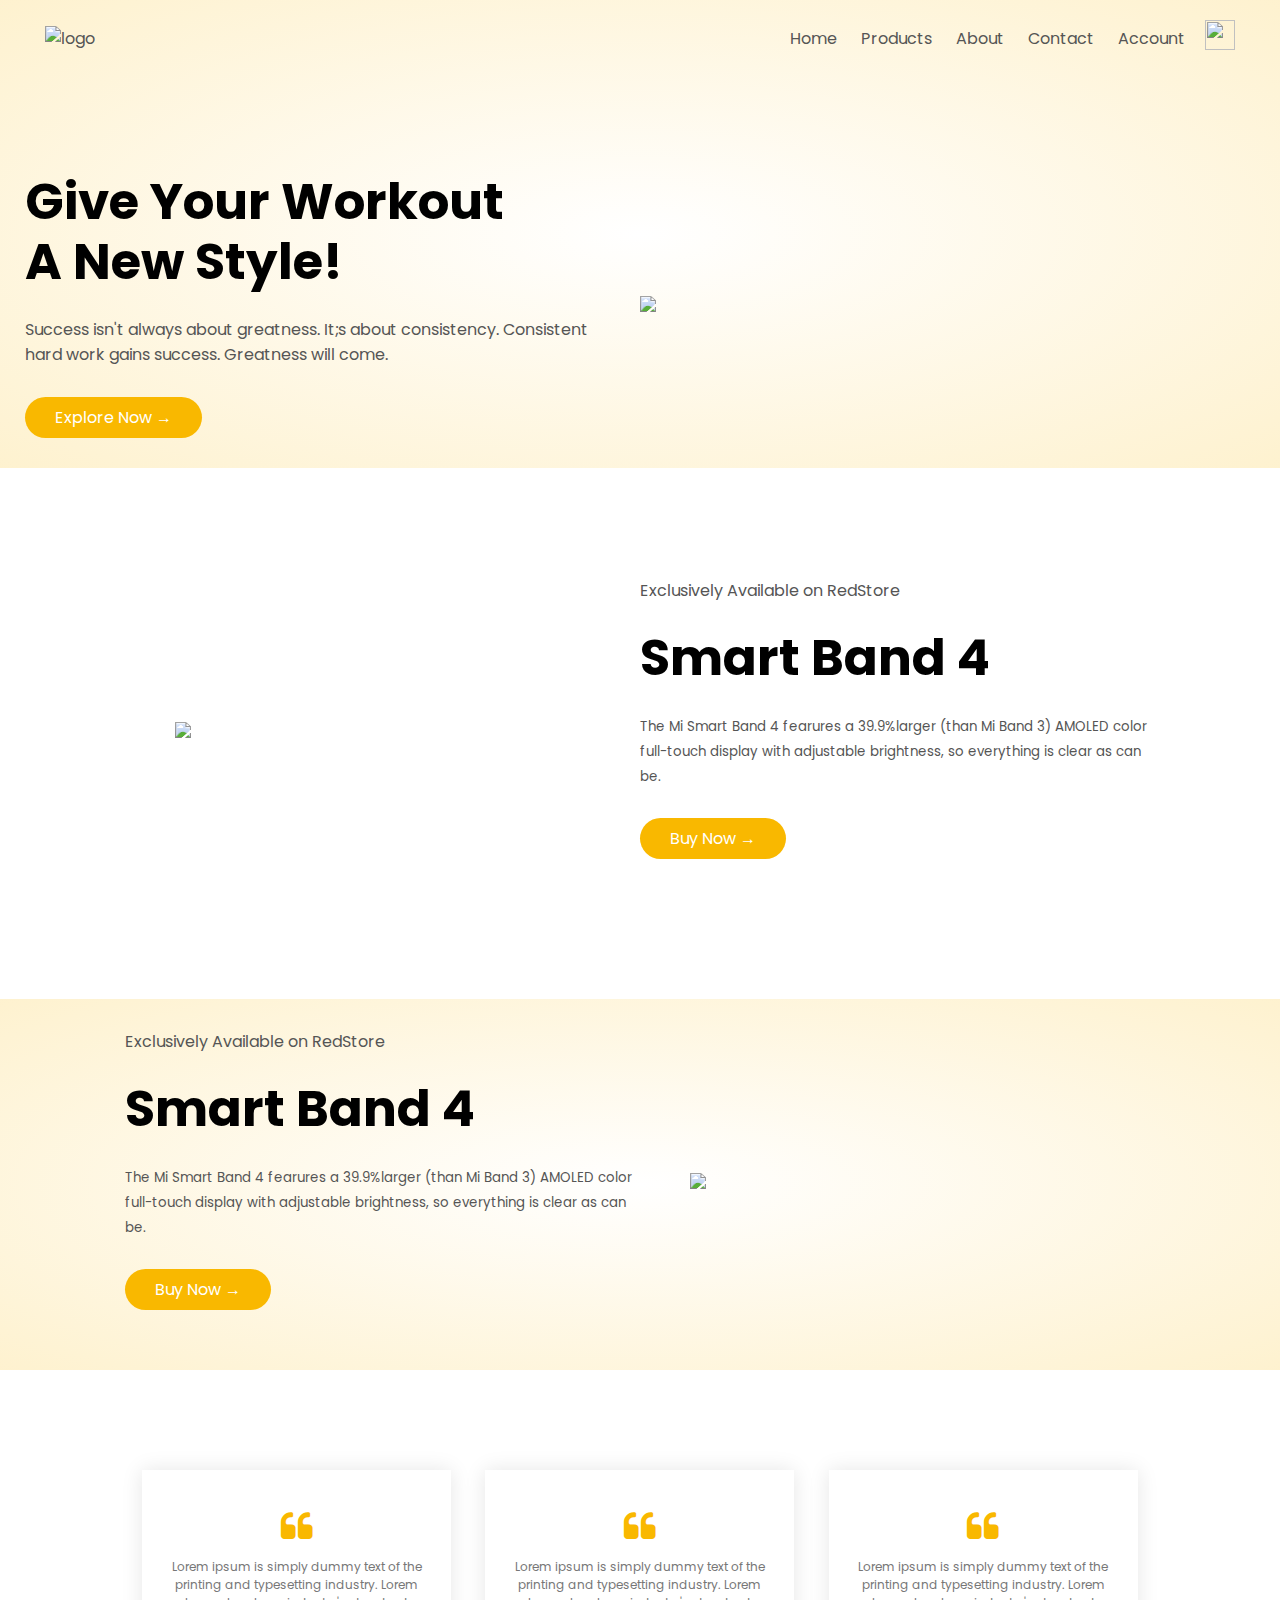
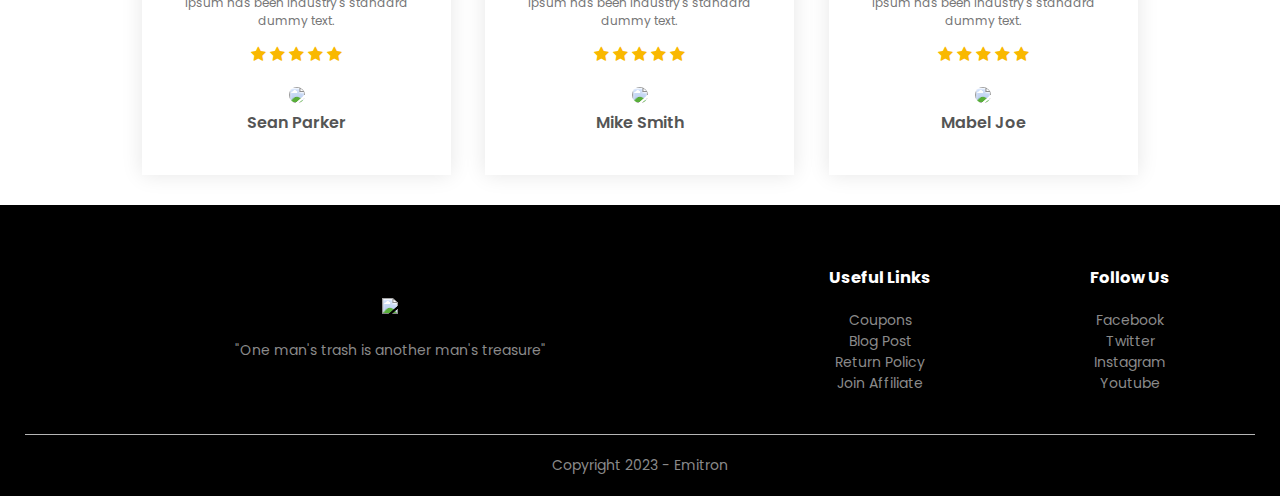
==== index.html @ 9a7c86e0 "changed colour theme" ====
<!DOCTYPE html>
<html lang="en">

<head>
    <meta charset="UTF-8">
    <meta name="viewport" content="width=device-width, initial-scale=1.0">
    <title>RedStore | Ecommerce Website Design</title>
    <link rel="stylesheet" href="style.css">
    <link href="https://fonts.googleapis.com/css2?family=Poppins:wght@300;400;500;600;700&display=swap"
        rel="stylesheet">
    <link rel="stylesheet" href="https://stackpath.bootstrapcdn.com/font-awesome/4.7.0/css/font-awesome.min.css">
</head>

<body>
    
    <div class="header">
        <div class="container">
            <div class="navbar">
                <div class="logo">
                    <a href="index.html"><img src="images/logo.png" alt="logo" width="125px"></a>
                </div>
                <nav>
                    <ul id="MenuItems">
                        <li><a href="index.html">Home</a></li>
                        <li><a href="products.html">Products</a></li>
                        <li><a href="">About</a></li>
                        <li><a href="">Contact</a></li>
                        <li><a href="account.html">Account</a></li>
                    </ul>
                </nav>
                <a href="cart.html"><img src="images/cart.png" width="30px" height="30px"></a>
                <img src="images/menu.png" class="menu-icon" onclick="menutoggle()">
            </div>
            <div class="row">
                <div class="col-2">
                    <h1>Give Your Workout <br> A New Style!</h1>
                    <p>Success isn't always about greatness. It;s about consistency. Consistent <br> hard work gains
                        success. Greatness will come.</p>
                    <a href="" class="btn">Explore Now &#8594;</a>
                </div>
                <div class="col-2">
                    <img src="images/image1.png">
                </div>
            </div>
        </div>
    </div>


    <!-- Offer -->
    <div class="offer offer2">
        <div class="small-container">
            <div class="row">
                <div class="col-2">
                    <img src="images/exclusive.png" class="offer-img">
                </div>
                <div class="col-2">
                    <p>Exclusively Available on RedStore</p>
                    <h1>Smart Band 4</h1>
                    <small>The Mi Smart Band 4 fearures a 39.9%larger (than Mi Band 3) AMOLED color full-touch display
                        with adjustable brightness, so everything is clear as can be.<br></small>
                    <a href="products.html" class="btn">Buy Now &#8594;</a>
                </div>
            </div>
        </div>
    </div>

    <!-- Offer -->
    <div class="offer">
        <div class="small-container">
            <div class="row">
                <div class="col-2">
                    <p>Exclusively Available on RedStore</p>
                    <h1>Smart Band 4</h1>
                    <small>The Mi Smart Band 4 fearures a 39.9%larger (than Mi Band 3) AMOLED color full-touch display
                        with adjustable brightness, so everything is clear as can be.<br></small>
                    <a href="products.html" class="btn">Buy Now &#8594;</a>
                </div>
                <div class="col-2">
                    <img src="images/exclusive.png" class="offer-img">
                </div>
            </div>
        </div>
    </div>

    <!-- Testimonial -->
    <div class="testimonial">
        <div class="small-container">
            <div class="row">
                <div class="col-3">
                    <i class="fa fa-quote-left"></i>
                    <p>Lorem ipsum is simply dummy text of the printing and typesetting industry. Lorem Ipsum has been
                        industry's standard dummy text.</p>
                    <div class="rating">
                        <i class="fa fa-star"></i>
                        <i class="fa fa-star"></i>
                        <i class="fa fa-star"></i>
                        <i class="fa fa-star"></i>
                        <i class="fa fa-star"></i>
                    </div>
                    <img src="images/user-1.png">
                    <h3>Sean Parker</h3>
                </div>
                <div class="col-3">
                    <i class="fa fa-quote-left"></i>
                    <p>Lorem ipsum is simply dummy text of the printing and typesetting industry. Lorem Ipsum has been
                        industry's standard dummy text.</p>
                    <div class="rating">
                        <i class="fa fa-star"></i>
                        <i class="fa fa-star"></i>
                        <i class="fa fa-star"></i>
                        <i class="fa fa-star"></i>
                        <i class="fa fa-star"></i>
                    </div>
                    <img src="images/user-2.png">
                    <h3>Mike Smith</h3>
                </div>
                <div class="col-3">
                    <i class="fa fa-quote-left"></i>
                    <p>Lorem ipsum is simply dummy text of the printing and typesetting industry. Lorem Ipsum has been
                        industry's standard dummy text.</p>
                    <div class="rating">
                        <i class="fa fa-star"></i>
                        <i class="fa fa-star"></i>
                        <i class="fa fa-star"></i>
                        <i class="fa fa-star"></i>
                        <i class="fa fa-star"></i>
                    </div>
                    <img src="images/user-3.png">
                    <h3>Mabel Joe</h3>
                </div>
            </div>
        </div>
    </div>

    <!-- Footer -->
    <div class="footer">
        <div class="container">
            <div class="row">
                <div class="footer-col-2">
                    <img src="images/logo-white.png">
                    <p>"One man's trash is another man's treasure"
                    </p>
                </div>
                <div class="footer-col-3">
                    <h3>Useful Links</h3>
                    <ul>
                        <li>Coupons</li>
                        <li>Blog Post</li>
                        <li>Return Policy</li>
                        <li>Join Affiliate</li>
                    </ul>
                </div>
                <div class="footer-col-4">
                    <h3>Follow Us</h3>
                    <ul>
                        <li>Facebook</li>
                        <li>Twitter</li>
                        <li>Instagram</li>
                        <li>Youtube</li>
                    </ul>
                </div>
            </div>
            <hr>
            <p class="copyright">Copyright 2023 - Emitron</p>
        </div>
    </div>

    <!-- javascript -->

    <script>
        var MenuItems = document.getElementById("MenuItems");
        MenuItems.style.maxHeight = "0px";
        function menutoggle() {
            if (MenuItems.style.maxHeight == "0px") {
                MenuItems.style.maxHeight = "200px"
            }
            else {
                MenuItems.style.maxHeight = "0px"
            }
        }
    </script>

</body>

</html>
---- style.css ----
*{
    margin: 0;
    padding: 0;
    box-sizing: border-box;
}

body{
    font-family: 'Poppins', sans-serif;
}

.navbar
{
    display: flex;
    align-items: center;
    padding: 20px;
}

nav{
    flex: 1;
    text-align: right;
}
nav ul{
    display: inline-block;
    list-style-type: none;
}
nav ul li{
    display: inline-block;
    margin-right: 20px;
}
a{
    text-decoration: none;
    color: #555;
}
p{
    color: #555;
}
.container{
    max-width: 1300px;
    margin: auto;
    padding-left: 25px;
    padding-right: 25px;
}
.row{
    display: flex;
    align-items: center;
    flex-wrap: wrap;
    justify-content: space-around;
}
.col-2{
    flex-basis: 50%;
    min-width: 300px;
}
.col-2 img{
    max-width: 100%;
    padding: 50px 0;
}
.col-2 h1{
    font-size: 50px;
    line-height: 60px;
    margin: 25px 0;
}
.btn{
    display: inline-block;
    background: #F9B800;
    color: white;
    padding: 8px 30px;
    margin: 30px 0;
    border-radius: 30px;
    transition: background 0.5s;
}
.btn:hover{
    background: #563434;
}
.header{
    background: radial-gradient(#fff,#F9B80030)
}
.header .row{
    margin-top: 70px;
}
.categories{
    margin: 70px 0;
}
.col-3{
    flex-basis: 30%;
    min-width: 250px;
    margin-bottom: 30px;
}
.col-3 img{
    width: 100%;
}
.small-container{
    max-width: 1080px;
    margin: auto;
    padding-left: 25px;
    padding-right: 25px;
}
.col-4{
    flex-basis: 25%;
    padding: 10px;
    min-width: 200px;
    margin-bottom: 50px;
    transition: transform 0.5s;
}
.col-4 img{
    width: 100%;
}
.title{
    text-align: center;
    margin: 0 auto 80px;
    position: relative;
    line-height: 60px;
    color: #555;
}
.title::after{
    content: '';
    background: #F9B800;
    width: 80px;
    height: 5px;
    border-radius: 5px;
    position: absolute;
    bottom: 0;
    left: 50%;
    transform: translateX(-50%);
}
h4{
    color: #555;
    font-weight: normal;
}
.col-4 p{
    font-size: 14px;
}
.rating .fa{
    color: #F9B800;
}
.col-4:hover{
    transform: translateY(-5px);
}
/* Offer */
.offer{
    background: radial-gradient(#fff, #F9B80030);
    margin-top: 80px;
    padding: 30px 0;
}

.offer2{
    background: none;
}

.col-2 .offer-img{
    padding: 50px;
}
small{
    color: #555;
}

/* Testimonial */
.testimonial{
    margin-top: 100px;
}
.testimonial .col-3{
    text-align: center;
    padding: 40px 20px;
    box-shadow: 0 0 20px 0px rgba(0, 0, 0, 0.1);
    cursor: pointer;
    transition: transform 0.5s;
}
.testimonial .col-3 img{
    width: 50px;
    margin-top: 20px;
    border-radius: 50%;
}
.testimonial .col-3:hover{
    transform: translateY(-10px);
}
.fa.fa-quote-left{
    font-size: 34px;
    color: #F9B800;
}
.col-3 p{
    font-size: 12px;
    margin: 12px 0;
    color: #777;
}
.testimonial .col-3 h3{
    font-weight: 600;
    color: #555;
    font-size: 16px;
}
/* Brands */
.brands{
    margin: 100px auto;
}
.col-5{
    width: 160px;
}
.col-5 img{
    width: 100%;
    cursor: pointer;
    filter: grayscale(100%);
}
.col-5 img:hover{
    filter: grayscale(0);
}
/* Footer */
.footer{
    background: black;
    color: #8a8a8a;
    font-size: 14px;
    padding: 60px 0 20px;
}
.footer p{
    color: #8a8a8a;
}
.footer h3{
    color: #fff;
    margin-bottom: 20px;
}
.footer-col-1, .footer-col-2, .footer-col-3, .footer-col-4{
    min-width: 250px;
    margin-bottom: 20px;
}
.footer-col-1{
    flex-basis: 30%;
}
.footer-col-2{
    flex: 1;
    text-align: center;
}
.footer-col-2 img{
    width: 180px;
    margin-bottom: 20px;
}
.footer-col-3, .footer-col-4{
    flex-basis: 12%;
    text-align: center;
}
ul{
    list-style-type: none;
}
.app-logo{
    margin-top: 20px;
}
.app-logo img{
    width: 140px;
}
.footer hr{
    border: none;
    background: #b5b5b5;
    height: 1px;
    margin: 20px 0;
}
.copyright{
    text-align: center;
}
.menu-icon{
    width: 28px;
    margin-left: 20px;
    display: none;
}

/* All Products */
.row-2{
    justify-content: space-between;
    margin: 100px auto 50px;
}
select{
    border: 1px solid #F9B800;
    padding: 5px;
}
select:focus{
    outline: none;
}
.page-btn{
    margin: 0 auto 80px;
}
.page-btn span{
    display: inline-block;
    border: 1px solid #F9B800;
    margin-left: 10px;
    width: 40px;
    height: 40px;
    text-align: center;
    line-height: 40px;
    cursor: pointer;
}
.page-btn span:hover{
    background: #F9B800;
    color: white;
}

/* Single Product */
.single-product{
    margin-top: 80px;
}
.single-product .col-2 img{
    padding: 0;
}
.single-product .col-2{
    padding: 20px;
}
.single-product h4{
    margin: 20px 0;
    font-size: 22px;
    font-weight: bold;
}
.single-product select{
    display: block;
    padding: 10px;
    margin-top: 20px;
}
.single-product input{
    width: 50px;
    height: 40px;
    padding-left: 10px;
    font-size: 20px;
    margin-left: 10px;
    border: 1px solid #F9B800;
    margin-right: 10px;
}
input:focus{
    outline: none;
}
.single-product .fa{
    color: #F9B800;
    margin-left: 10px;
}
.small-img-row{
    display: flex;
    justify-content: space-between;
}
.small-img-col{
    flex-basis: 24%;
    cursor: pointer;
}

/* Cart Items */
.cart-page{
    margin: 80px auto;
}
table{
    width: 100%;
    border-collapse: collapse;
}
.cart-info{
    display: flex;
    flex-wrap: wrap;
}
th{
    text-align: left;
    padding: 5px;
    color: #fff;
    background: #F9B800;
    font-weight: normal;
}
td{
    padding: 10px 5px;
}
td input{
    width: 40px;
    height: 30px;
    padding: 5px;
}
td a{
    color: #F9B800;
    font-size: 12px;
}
td img{
    width: 80px;
    height: 80px;
    margin-right: 10px;
}
.total-price{
    display: flex;
    justify-content: flex-end;
}
.total-price table{
    border-top: 3px solid #F9B800;
    width: 100%;
    max-width: 400px;
}
td:last-child{
    text-align: right;
}
th:last-child{
    text-align: right;
}

/* Account page */
.account-page{
    padding: 50px 0;
    background: radial-gradient(#fff, #F9B80030);
}
.form-container{
    background: #fff;
    width: 300px;
    height: 400px;
    position: relative;
    text-align: center;
    padding: 20px 0;
    margin: auto;
    box-shadow: 0 0 20px 0px rgba(0, 0, 0, 0.1);
    overflow: hidden;
}
.form-container span{
    font-weight: bold;
    padding: 0 10px;
    color: #555;
    cursor: pointer;
    width: 100px;
    display: inline-block;
}
.form-btn{
    display: inline-block;
}
.form-container form{
    max-width: 300px;
    padding: 0 20px;
    position: absolute;
    top: 130px;
    transition: transform 1s;
}
form input{
    width: 100%;
    height: 30px;
    margin: 10px 0;
    padding: 0 10px;
    border: 1px solid #ccc;
}
form .btn{
    width: 100%;
    border: none;
    cursor: pointer;
    margin: 10px 0;
}
form .btn:focus{
    outline: none;
}
#LoginForm{
    left: -300px;
}
#RegForm{
    left: 0;
}
form a{
    font-size: 12px;
}
#Indicator{
    width: 100px;
    border: none;
    background: #F9B800;
    height: 3px;
    margin-top: 8px;
    transform: translateX(100px);
    transition: transform 1s;
}

/* Media query for menu */
@media only screen and (max-width: 800px){

    nav ul{
        position: absolute;
        top: 70px;
        left: 0;
        background: #333;
        width: 100%;
        overflow: hidden;
        transition: max-height 0.5s;
    }
    nav ul li{
        display: block;
        margin-right: 50px;
        margin-top: 10px;
        margin-bottom: 10px;
    }
    nav ul li a{
        color: white;
    }
    .menu-icon{
        display: block;
        cursor: pointer;
    }
}

/* Media query for 600 screen size */
@media only screen and (max-width: 600px){

    .row{
        text-align: center;
    }
    .col-2, .col-3, .col-4{
        flex-basis: 100%;
    }
    .single-product .row{
        text-align: left;
    }
    .single-product .col-2{
        padding: 20px 0;
    }
    .single-product h1{
        font-size: 26px;
        line-height: 32px;
    }
    .cart-info p{
        display: none;
    }
}
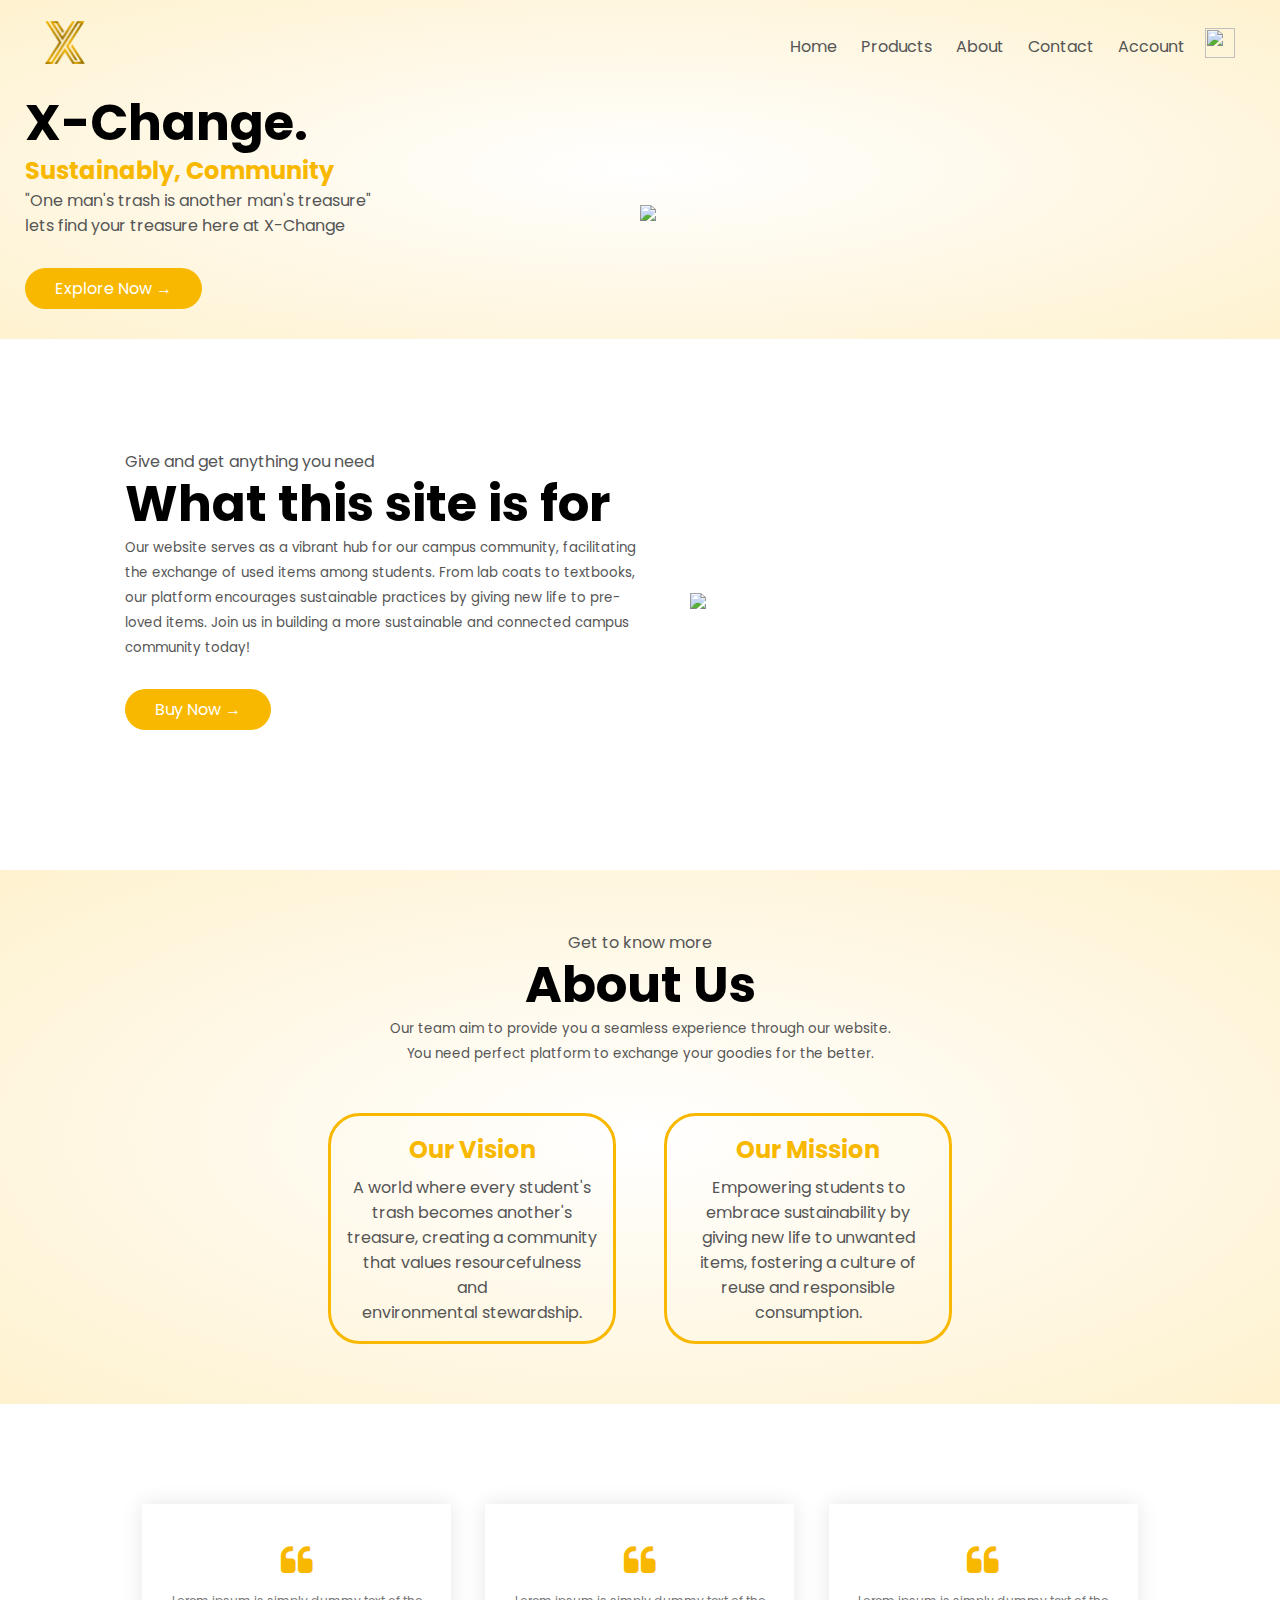
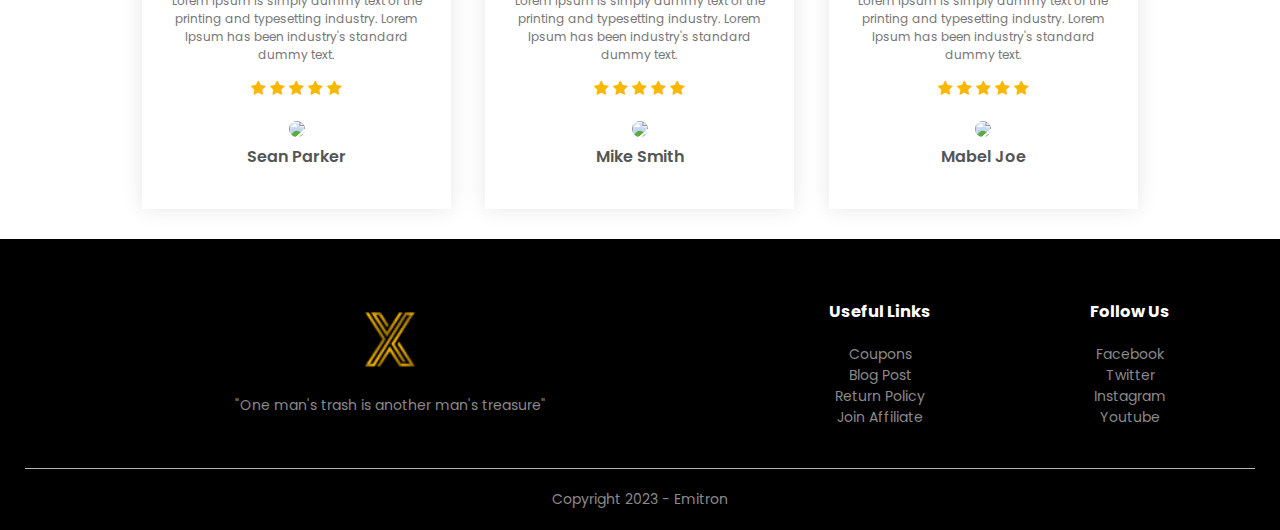
==== commit 7b1c6282: "design changes rafancommit" ====
--- a/index.html
+++ b/index.html
@@ -4,7 +4,7 @@
 <head>
     <meta charset="UTF-8">
     <meta name="viewport" content="width=device-width, initial-scale=1.0">
-    <title>RedStore | Ecommerce Website Design</title>
+    <title>X-change</title>
     <link rel="stylesheet" href="style.css">
     <link href="https://fonts.googleapis.com/css2?family=Poppins:wght@300;400;500;600;700&display=swap"
         rel="stylesheet">
@@ -17,7 +17,7 @@
         <div class="container">
             <div class="navbar">
                 <div class="logo">
-                    <a href="index.html"><img src="images/logo.png" alt="logo" width="125px"></a>
+                    <a href="index.html"><img src="images/logo.png" alt="logo" width="40px"></a>
                 </div>
                 <nav>
                     <ul id="MenuItems">
@@ -33,9 +33,9 @@
             </div>
             <div class="row">
                 <div class="col-2">
-                    <h1>Give Your Workout <br> A New Style!</h1>
-                    <p>Success isn't always about greatness. It;s about consistency. Consistent <br> hard work gains
-                        success. Greatness will come.</p>
+                    <h1>X-Change.</h1>
+                    <h2>Sustainably, Community</h2>  
+                    <p>"One man's trash is another man's treasure"<br>lets find your treasure here at X-Change</p>
                     <a href="" class="btn">Explore Now &#8594;</a>
                 </div>
                 <div class="col-2">
@@ -51,32 +51,36 @@
         <div class="small-container">
             <div class="row">
                 <div class="col-2">
-                    <img src="images/exclusive.png" class="offer-img">
+                    <p>Give and get anything you need</p>
+                    <h1>What this site is for</h1>
+                    <small>Our website serves as a vibrant hub for our campus community, facilitating the exchange of used items among students. From lab coats to textbooks, our platform encourages sustainable practices by giving new life to pre-loved items. Join us in building a more sustainable and connected campus community today!<br></small>
+                    <a href="products.html" class="btn">Buy Now &#8594;</a>
                 </div>
                 <div class="col-2">
-                    <p>Exclusively Available on RedStore</p>
-                    <h1>Smart Band 4</h1>
-                    <small>The Mi Smart Band 4 fearures a 39.9%larger (than Mi Band 3) AMOLED color full-touch display
-                        with adjustable brightness, so everything is clear as can be.<br></small>
-                    <a href="products.html" class="btn">Buy Now &#8594;</a>
+                    <img src="images/exclusive_2.png" class="offer-img">
                 </div>
             </div>
         </div>
     </div>
 
     <!-- Offer -->
-    <div class="offer">
+    <div class="offer offer1">
         <div class="small-container">
             <div class="row">
-                <div class="col-2">
-                    <p>Exclusively Available on RedStore</p>
-                    <h1>Smart Band 4</h1>
-                    <small>The Mi Smart Band 4 fearures a 39.9%larger (than Mi Band 3) AMOLED color full-touch display
-                        with adjustable brightness, so everything is clear as can be.<br></small>
-                    <a href="products.html" class="btn">Buy Now &#8594;</a>
-                </div>
-                <div class="col-2">
-                    <img src="images/exclusive.png" class="offer-img">
+                <div class="col-2 text_center">
+                    <p>Get to know more</p>
+                    <h1>About Us</h1>
+                    <small>Our team aim to provide you a seamless experience through our website. You need perfect platform to exchange your goodies for the better.<br></small>
+                    <div class="box_container">
+                        <div class="vision">
+                            <h2>Our&nbsp;Vision</h2>
+                            <p>A world where every student's trash becomes another's treasure, creating a community that values resourcefulness and environmental stewardship.</p>
+                        </div>
+                        <div class="vision">
+                            <h2>Our&nbsp;Mission</h2>
+                            <p>Empowering students to embrace sustainability by giving new life to unwanted items, fostering a culture of reuse and responsible consumption.</p>
+                        </div>
+                    </div>
                 </div>
             </div>
         </div>
--- a/style.css
+++ b/style.css
@@ -57,8 +57,35 @@
 .col-2 h1{
     font-size: 50px;
     line-height: 60px;
-    margin: 25px 0;
-}
+    margin: 0;
+}
+
+.col-2 h2{
+    color: #F9B800;
+}
+.black{
+    color: #333;
+    float: left;
+}
+
+.box_container{
+    display: flex;
+    flex-direction: row;
+    gap: 3rem;
+    margin-top: 3rem;
+    justify-content: center;
+}
+
+.vision{
+    gap: 0.5rem;
+    display: flex;
+    flex-direction: column;
+    min-width: 18rem;
+    padding: 1rem;
+    border: 3px solid #F9B800;
+    border-radius: 2rem;
+}
+
 .btn{
     display: inline-block;
     background: #F9B800;
@@ -74,9 +101,7 @@
 .header{
     background: radial-gradient(#fff,#F9B80030)
 }
-.header .row{
-    margin-top: 70px;
-}
+
 .categories{
     margin: 70px 0;
 }
@@ -142,6 +167,10 @@
     padding: 30px 0;
 }
 
+.offer1{
+    padding: 60px 0;
+}
+
 .offer2{
     background: none;
 }
@@ -151,6 +180,10 @@
 }
 small{
     color: #555;
+}
+
+.text_center{
+    text-align: center;
 }
 
 /* Testimonial */
@@ -227,7 +260,7 @@
     text-align: center;
 }
 .footer-col-2 img{
-    width: 180px;
+    width: 50px;
     margin-bottom: 20px;
 }
 .footer-col-3, .footer-col-4{
